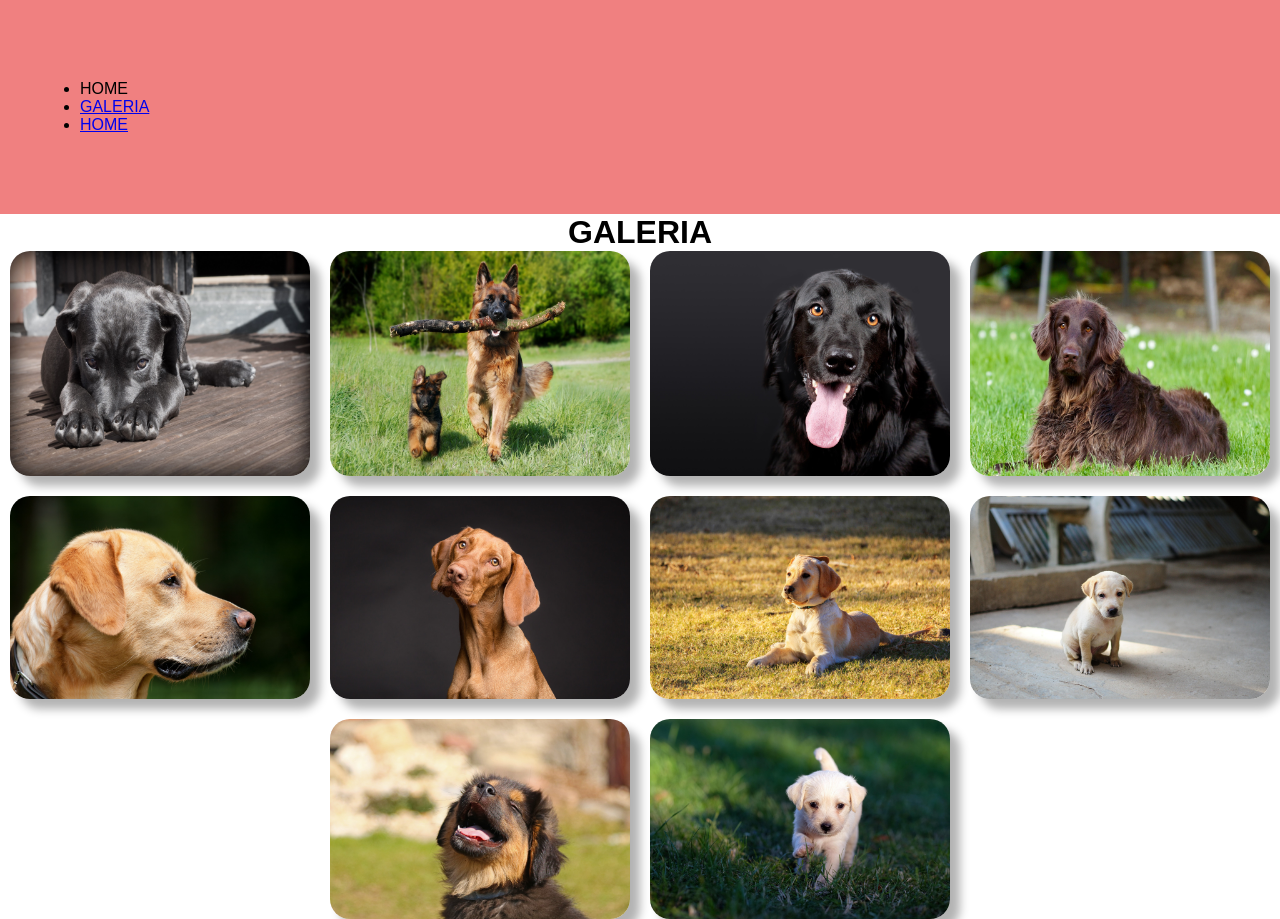
==== index.html @ 4c5a9e49 "feat: adiciona galeria de imagens" ====
<!DOCTYPE html>
<html lang="pt-br">
<head>
    <meta charset="UTF-8">
    <meta name="viewport" content="width=device-width, initial-scale=1.0">
    <title>GALERIA</title>
    <link href="css/style.css" rel="stylesheet" type="text/css">
</head>
<body>
    <header style="background-color: lightcoral; padding: 80px; ">
        <ul id="home">
            <li>HOME</li>
        </ul>
        <nav>
            <ul>
                <li><a href="#galleria">GALERIA</a></li>
                <li><a href="#home">HOME</a></li>
            </ul>
        </nav>

    </header>

    <main>
        <h1 id="galleria" class="principal">GALERIA</h1>
        <div class="imag">
            <img src="img/1.jpg" class="imagem">
            <img src="img/2.jpg" class="imagem">
            <img src="img/3.jpg" class="imagem">
            <img src="img/4.jpg" class="imagem">
            <img src="img/5.jpg" class="imagem">
            <img src="img/6.jpg" class="imagem">
            <img src="img/7.jpg" class="imagem">
            <img src="img/8.jpg" class="imagem">
            <img src="img/9.jpg" class="imagem">
            <img src="img/10.jpg" class="imagem">
        </div>
    </main>

    <footer>

    </footer>
</body>
</html>
---- css/style.css ----
* {
    margin: 0;
    padding: 0;
    font-family: Arial, Helvetica, sans-serif;
}
.imagem{
    justify-content: space-between;
    width: 300px;
    border-radius: 20px;
    box-shadow: 10px 10px 10px rgba(0,0,0,0.3);
}
.principal{
    text-align: center;
    
}
nav{
    justify-content: space-between;
    text-decoration: none;
    
}
.imag{
    display: flex;
    flex-wrap: wrap;
    justify-content: center;
    gap: 20px;
}
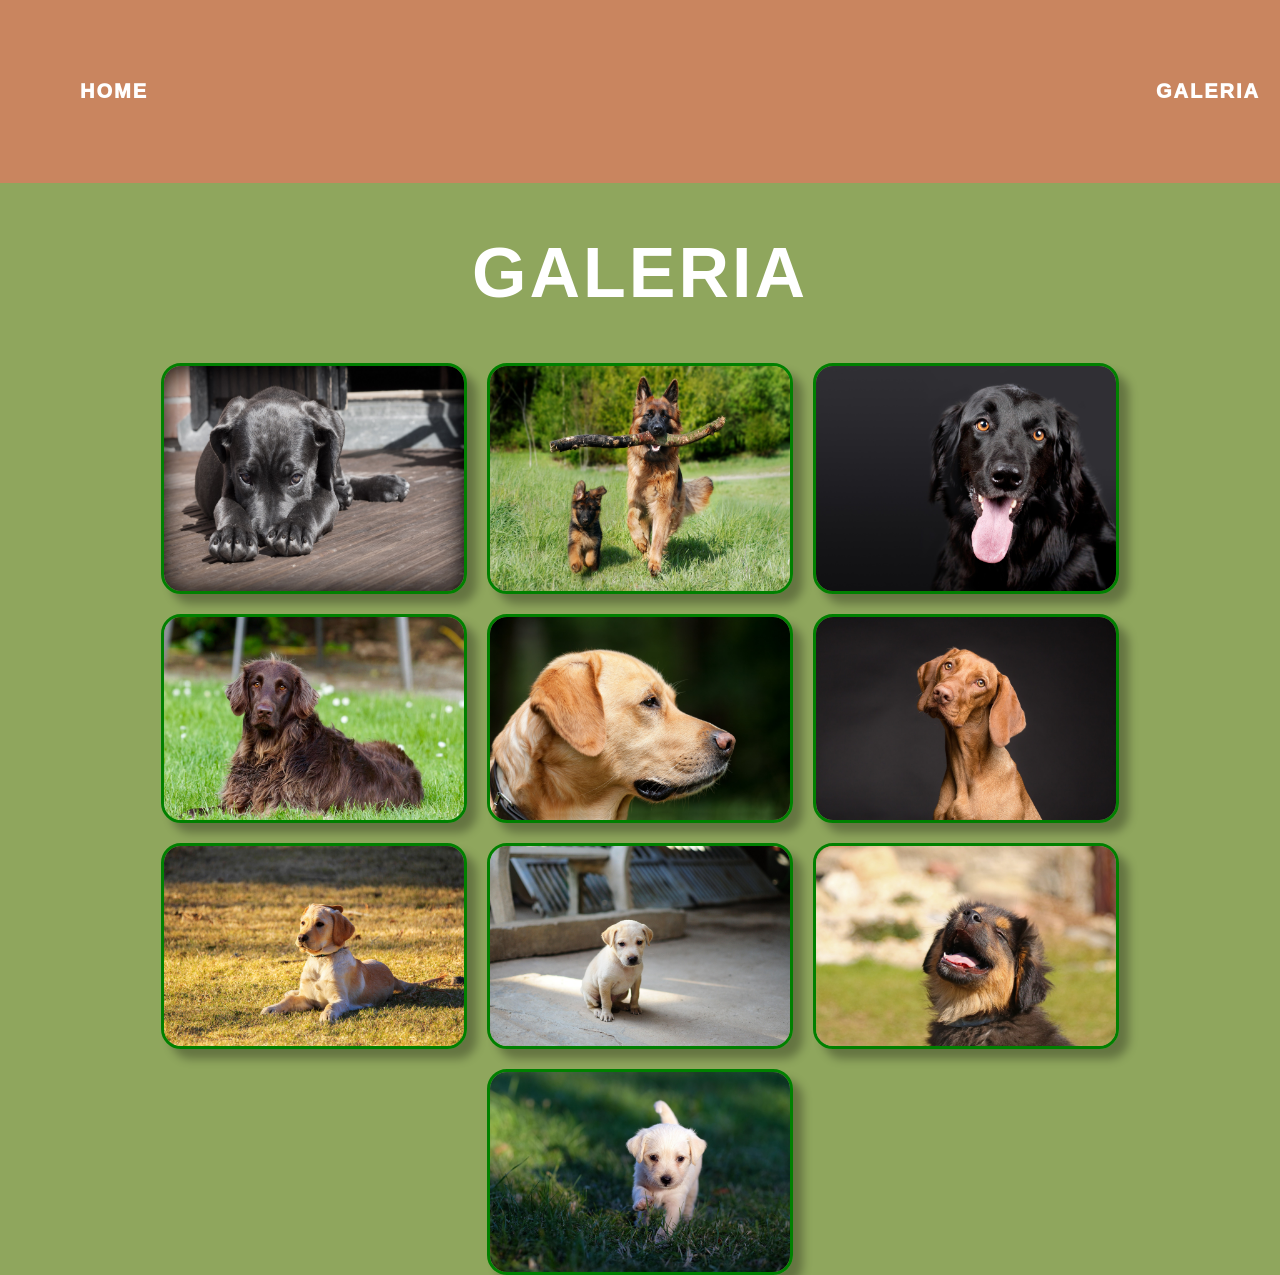
==== commit 4498b1f1: "feat: edita estilos e estrutura da galeria" ====
--- a/index.html
+++ b/index.html
@@ -7,14 +7,14 @@
     <link href="css/style.css" rel="stylesheet" type="text/css">
 </head>
 <body>
-    <header style="background-color: lightcoral; padding: 80px; ">
-        <ul id="home">
-            <li>HOME</li>
+    <header style="background-color: #C9855F; padding: 80px; ">
+        <ul id="home" class="escritas_nav_bar">
+            
         </ul>
         <nav>
-            <ul>
+            <ul class="escritas_nav_bar">
+                <li class="HOME">HOME</li>
                 <li><a href="#galleria">GALERIA</a></li>
-                <li><a href="#home">HOME</a></li>
             </ul>
         </nav>
 
--- a/css/style.css
+++ b/css/style.css
@@ -15,13 +15,59 @@
 }
 nav{
     justify-content: space-between;
+   
+    color: white;
+    
+    
+}
+nav ul{
+    list-style: none;
+    display: flex;
+    justify-content: space-between;
+    
+ 
+}
+nav a{
     text-decoration: none;
+    color: white;
+    padding: 0 100px;
+}
+#home li{
+    list-style: none;
+    color: white;
     
+    
+}
+.escritas_nav_bar{
+    font-weight: 1000;
+    font-size: 20px;
+    letter-spacing: 2px;
+
 }
 .imag{
     display: flex;
     flex-wrap: wrap;
     justify-content: center;
     gap: 20px;
+    
+}
+header{
+    padding: 20px 30px;
+   
+    width: 100%;
+    
+}
+.imagem{
+    border: 3px solid green;
+}
+main{
+    background-color: #8FA65D;
+    
+}
+.principal{
+    font-size: 70px;
+    padding: 50px ;
+    letter-spacing: 3px;
+    color: white;
 }
 
